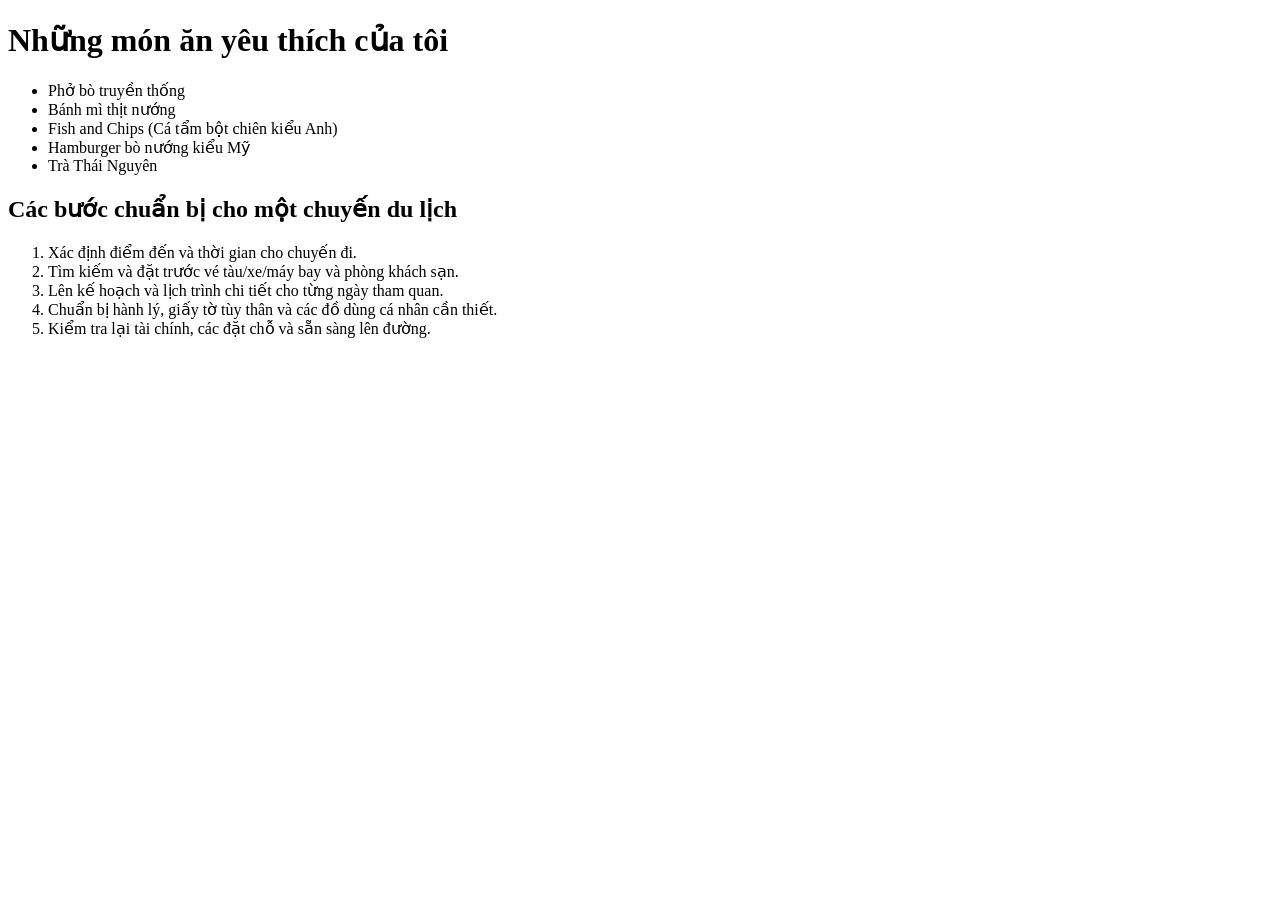
==== index.html @ a5d3700d "Add index.html - Bài tập tạo danh sách ul và ol" ====
<!DOCTYPE html>
<html lang="vi">

<head>
    <meta charset="UTF-8">
    <meta name="viewport" content="width=device-width, initial-scale=1.0">
    <title>Danh sách trong HTML</title>
</head>

<body>

    <h1>Những món ăn yêu thích của tôi</h1>
    <ul>
        <li>Phở bò truyền thống</li>
        <li>Bánh mì thịt nướng</li>
        <li>Fish and Chips (Cá tẩm bột chiên kiểu Anh)</li>
        <li>Hamburger bò nướng kiểu Mỹ</li>
        <li>Trà Thái Nguyên</li>
    </ul>

    <h2>Các bước chuẩn bị cho một chuyến du lịch</h2>
    <ol>
        <li>Xác định điểm đến và thời gian cho chuyến đi.</li>
        <li>Tìm kiếm và đặt trước vé tàu/xe/máy bay và phòng khách sạn.</li>
        <li>Lên kế hoạch và lịch trình chi tiết cho từng ngày tham quan.</li>
        <li>Chuẩn bị hành lý, giấy tờ tùy thân và các đồ dùng cá nhân cần thiết.</li>
        <li>Kiểm tra lại tài chính, các đặt chỗ và sẵn sàng lên đường.</li>
    </ol>

</body>

</html>
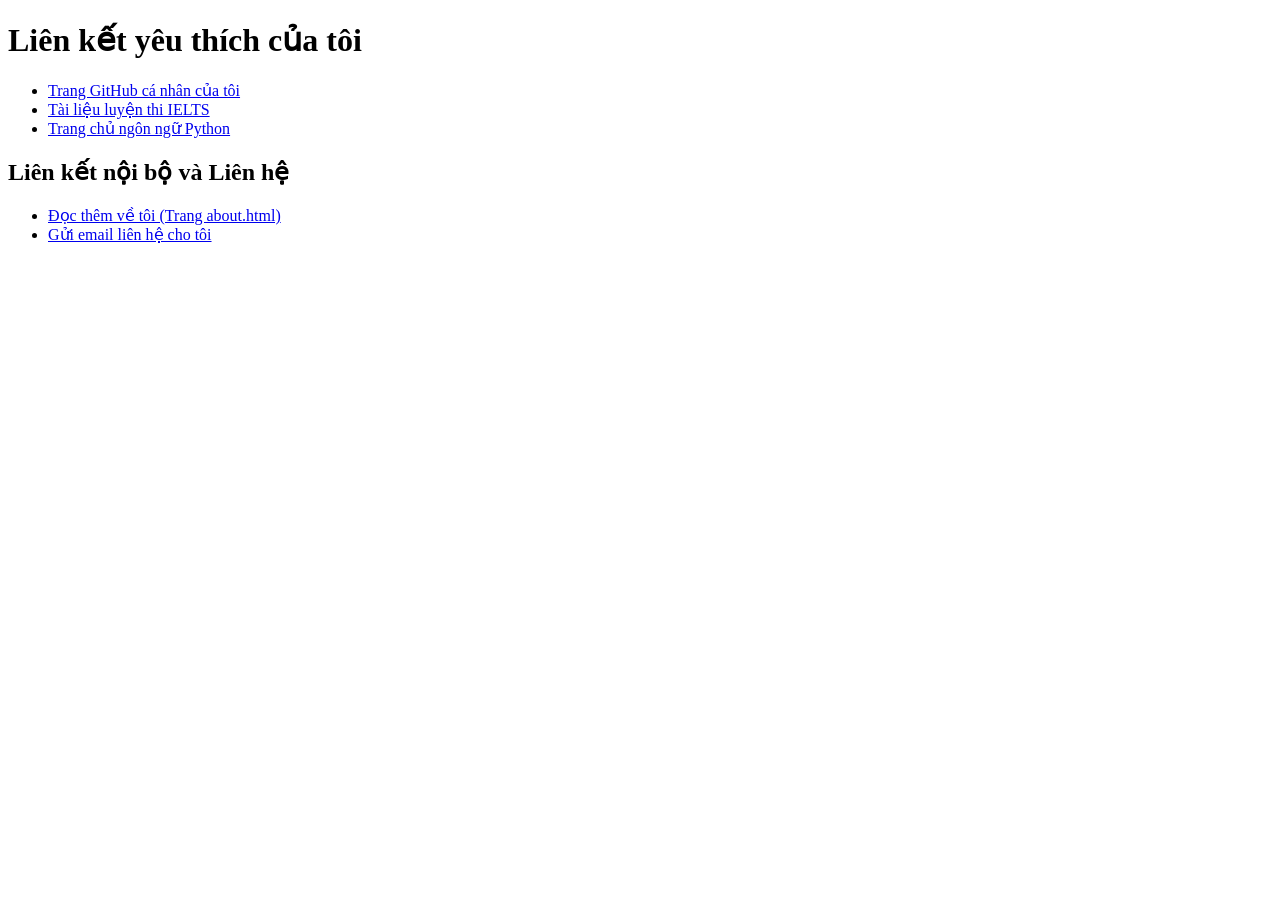
==== commit 384857ed: "Hoan thanh bai tap the lien ket HTML" ====
--- a/index.html
+++ b/index.html
@@ -4,28 +4,23 @@
 <head>
     <meta charset="UTF-8">
     <meta name="viewport" content="width=device-width, initial-scale=1.0">
-    <title>Danh sách trong HTML</title>
+    <title>Liên kết trong HTML</title>
 </head>
 
 <body>
 
-    <h1>Những món ăn yêu thích của tôi</h1>
+    <h1>Liên kết yêu thích của tôi</h1>
     <ul>
-        <li>Phở bò truyền thống</li>
-        <li>Bánh mì thịt nướng</li>
-        <li>Fish and Chips (Cá tẩm bột chiên kiểu Anh)</li>
-        <li>Hamburger bò nướng kiểu Mỹ</li>
-        <li>Trà Thái Nguyên</li>
+        <li><a href="https://github.com/Tungg26" target="_blank">Trang GitHub cá nhân của tôi</a></li>
+        <li><a href="https://www.ielts.org/" target="_blank">Tài liệu luyện thi IELTS</a></li>
+        <li><a href="https://www.python.org/" target="_blank">Trang chủ ngôn ngữ Python</a></li>
     </ul>
 
-    <h2>Các bước chuẩn bị cho một chuyến du lịch</h2>
-    <ol>
-        <li>Xác định điểm đến và thời gian cho chuyến đi.</li>
-        <li>Tìm kiếm và đặt trước vé tàu/xe/máy bay và phòng khách sạn.</li>
-        <li>Lên kế hoạch và lịch trình chi tiết cho từng ngày tham quan.</li>
-        <li>Chuẩn bị hành lý, giấy tờ tùy thân và các đồ dùng cá nhân cần thiết.</li>
-        <li>Kiểm tra lại tài chính, các đặt chỗ và sẵn sàng lên đường.</li>
-    </ol>
+    <h2>Liên kết nội bộ và Liên hệ</h2>
+    <ul>
+        <li><a href="about.html">Đọc thêm về tôi (Trang about.html)</a></li>
+        <li><a href="mailto:tung.cntt@example.com">Gửi email liên hệ cho tôi</a></li>
+    </ul>
 
 </body>
 
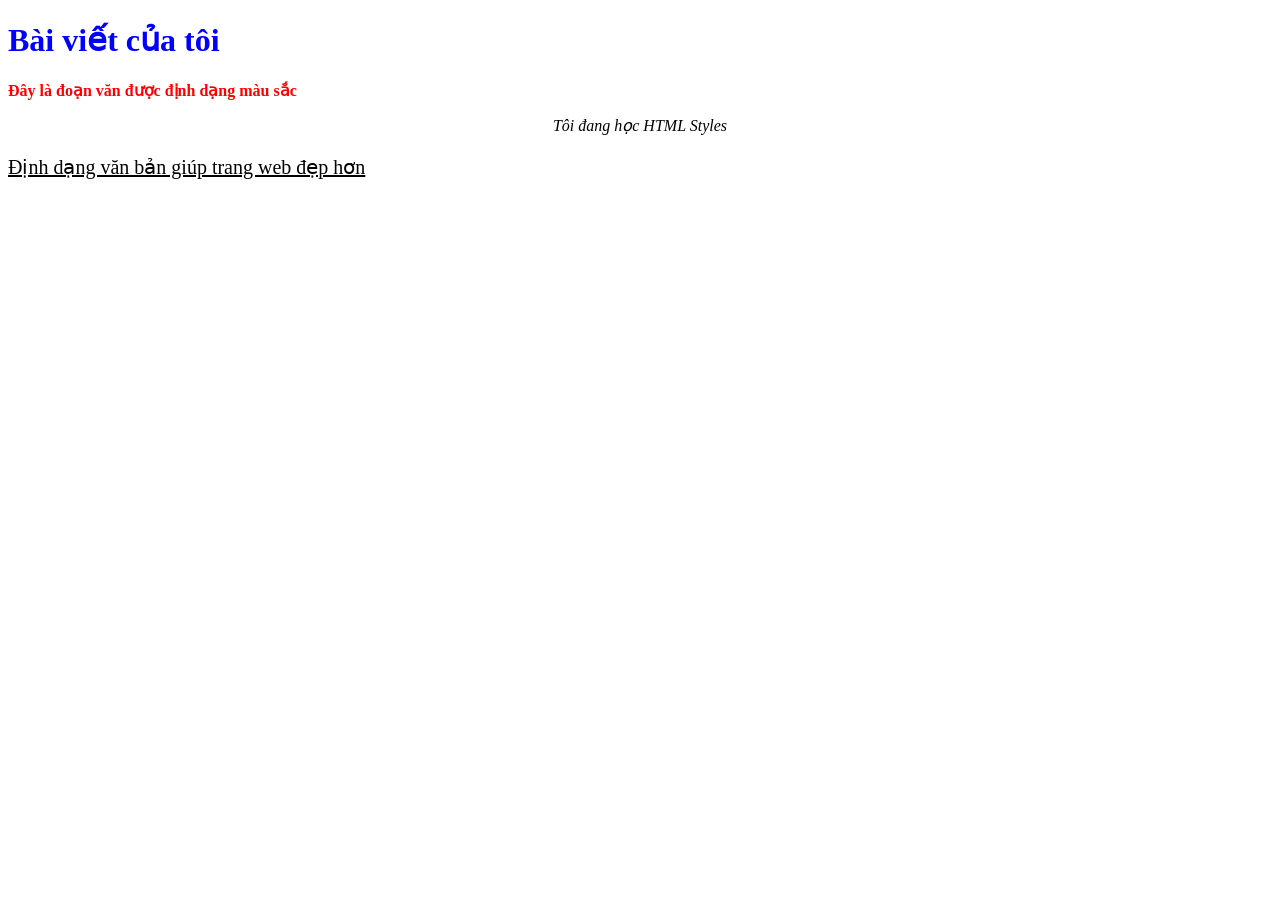
==== commit 7fd1e48f: "Hoan thanh bai tap dinh dang HTML Styles" ====
--- a/index.html
+++ b/index.html
@@ -4,23 +4,18 @@
 <head>
     <meta charset="UTF-8">
     <meta name="viewport" content="width=device-width, initial-scale=1.0">
-    <title>Liên kết trong HTML</title>
+    <title>Định dạng văn bản với HTML Styles</title>
 </head>
 
 <body>
 
-    <h1>Liên kết yêu thích của tôi</h1>
-    <ul>
-        <li><a href="https://github.com/Tungg26" target="_blank">Trang GitHub cá nhân của tôi</a></li>
-        <li><a href="https://www.ielts.org/" target="_blank">Tài liệu luyện thi IELTS</a></li>
-        <li><a href="https://www.python.org/" target="_blank">Trang chủ ngôn ngữ Python</a></li>
-    </ul>
+    <h1 style="color: blue;">Bài viết của tôi</h1>
 
-    <h2>Liên kết nội bộ và Liên hệ</h2>
-    <ul>
-        <li><a href="about.html">Đọc thêm về tôi (Trang about.html)</a></li>
-        <li><a href="mailto:tung.cntt@example.com">Gửi email liên hệ cho tôi</a></li>
-    </ul>
+    <p style="color: red; font-weight: bold;">Đây là đoạn văn được định dạng màu sắc</p>
+
+    <p style="text-align: center; font-style: italic;">Tôi đang học HTML Styles</p>
+
+    <p style="font-size: 20px; text-decoration: underline;">Định dạng văn bản giúp trang web đẹp hơn</p>
 
 </body>
 
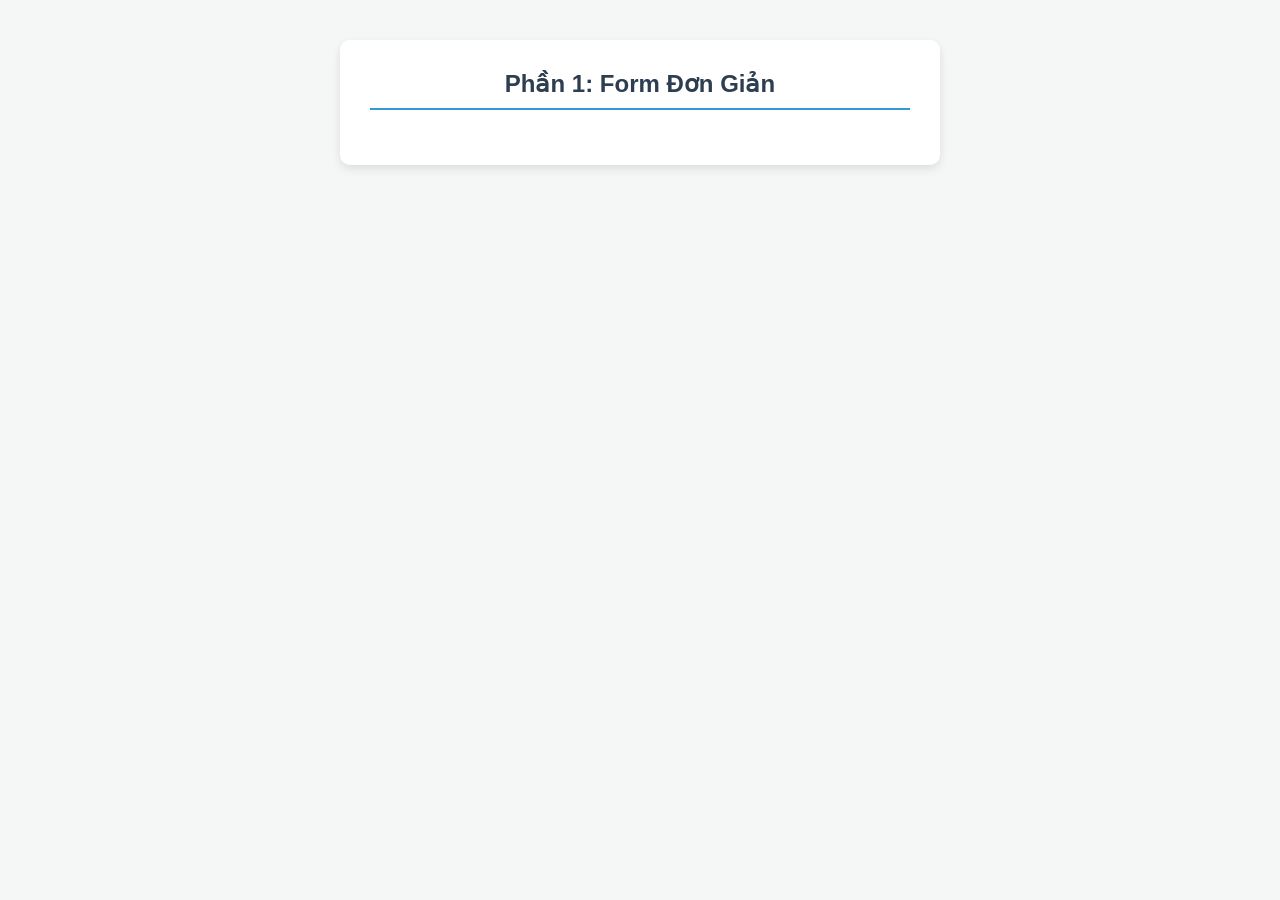
==== commit ec68a0a7: "Thêm form đơn giản và form đăng ký học viên HTML/CSS" ====
--- a/index.html
+++ b/index.html
@@ -4,19 +4,138 @@
 <head>
     <meta charset="UTF-8">
     <meta name="viewport" content="width=device-width, initial-scale=1.0">
-    <title>Định dạng văn bản với HTML Styles</title>
+    <title>Form Đăng Ký - Thực Hành</title>
+    <style>
+        * {
+            box-sizing: border-box;
+            margin: 0;
+            padding: 0;
+        }
+
+        body {
+            font-family: 'Segoe UI', Tahoma, Geneva, Verdana, sans-serif;
+            background-color: #f4f7f6;
+            color: #333;
+            padding: 40px 20px;
+            display: flex;
+            flex-direction: column;
+            align-items: center;
+            gap: 40px;
+        }
+
+        .form-container {
+            background-color: #ffffff;
+            width: 100%;
+            max-width: 600px;
+            padding: 30px;
+            border-radius: 10px;
+            box-shadow: 0 4px 10px rgba(0, 0, 0, 0.1);
+        }
+
+        h2 {
+            text-align: center;
+            color: #2c3e50;
+            margin-bottom: 25px;
+            padding-bottom: 10px;
+            border-bottom: 2px solid #3498db;
+        }
+
+        .form-group {
+            margin-bottom: 20px;
+        }
+
+        label {
+            display: block;
+            font-weight: 600;
+            margin-bottom: 8px;
+            color: #2c3e50;
+        }
+
+        input[type="text"],
+        input[type="email"],
+        input[type="date"],
+        select,
+        textarea {
+            width: 100%;
+            padding: 10px 12px;
+            border: 1px solid #ccc;
+            border-radius: 5px;
+            font-size: 15px;
+            font-family: inherit;
+            transition: border-color 0.3s ease;
+        }
+
+        input[type="text"]:focus,
+        input[type="email"]:focus,
+        input[type="date"]:focus,
+        select:focus,
+        textarea:focus {
+            border-color: #3498db;
+            outline: none;
+        }
+
+        textarea {
+            resize: vertical;
+        }
+
+        .radio-group,
+        .checkbox-group {
+            display: flex;
+            gap: 20px;
+            flex-wrap: wrap;
+        }
+
+        .radio-group label,
+        .checkbox-group label {
+            font-weight: normal;
+            display: flex;
+            align-items: center;
+            gap: 5px;
+            cursor: pointer;
+        }
+
+        .button-group {
+            display: flex;
+            justify-content: space-between;
+            margin-top: 30px;
+            gap: 15px;
+        }
+
+        button {
+            flex: 1;
+            padding: 12px;
+            font-size: 16px;
+            font-weight: bold;
+            border: none;
+            border-radius: 5px;
+            cursor: pointer;
+            transition: background-color 0.3s ease;
+        }
+
+        button[type="submit"] {
+            background-color: #3498db;
+            color: white;
+        }
+
+        button[type="submit"]:hover {
+            background-color: #2980b9;
+        }
+
+        button[type="reset"] {
+            background-color: #e74c3c;
+            color: white;
+        }
+
+        button[type="reset"]:hover {
+            background-color: #c0392b;
+        }
+    </style>
 </head>
 
 <body>
 
-    <h1 style="color: blue;">Bài viết của tôi</h1>
-
-    <p style="color: red; font-weight: bold;">Đây là đoạn văn được định dạng màu sắc</p>
-
-    <p style="text-align: center; font-style: italic;">Tôi đang học HTML Styles</p>
-
-    <p style="font-size: 20px; text-decoration: underline;">Định dạng văn bản giúp trang web đẹp hơn</p>
-
-</body>
-
-</html>+    <!-- Phần 1: Form Đơn Giản -->
+    <div class="form-container">
+        <h2>Phần 1: Form Đơn Giản</h2>
+        <form action="#" method="POST">
+            <div class="form-group">
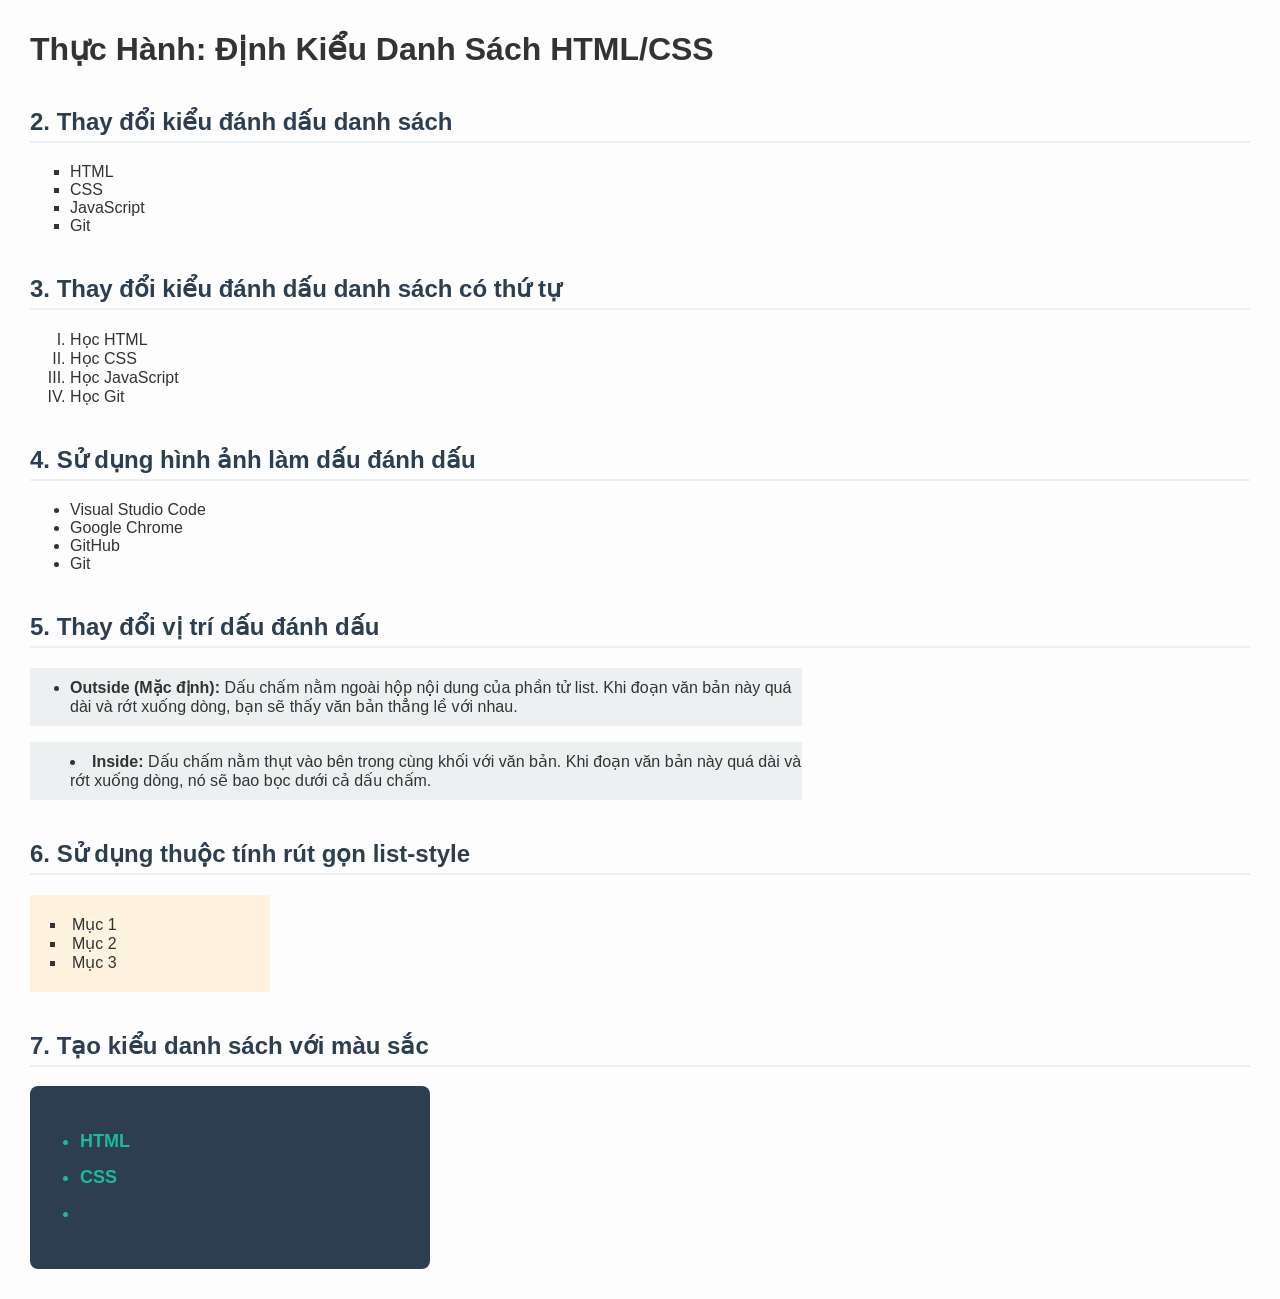
==== commit a1e9d3d4: "Hoàn thành bài thực hành danh sách HTML/CSS" ====
--- a/index.html
+++ b/index.html
@@ -4,138 +4,65 @@
 <head>
     <meta charset="UTF-8">
     <meta name="viewport" content="width=device-width, initial-scale=1.0">
-    <title>Form Đăng Ký - Thực Hành</title>
-    <style>
-        * {
-            box-sizing: border-box;
-            margin: 0;
-            padding: 0;
-        }
-
-        body {
-            font-family: 'Segoe UI', Tahoma, Geneva, Verdana, sans-serif;
-            background-color: #f4f7f6;
-            color: #333;
-            padding: 40px 20px;
-            display: flex;
-            flex-direction: column;
-            align-items: center;
-            gap: 40px;
-        }
-
-        .form-container {
-            background-color: #ffffff;
-            width: 100%;
-            max-width: 600px;
-            padding: 30px;
-            border-radius: 10px;
-            box-shadow: 0 4px 10px rgba(0, 0, 0, 0.1);
-        }
-
-        h2 {
-            text-align: center;
-            color: #2c3e50;
-            margin-bottom: 25px;
-            padding-bottom: 10px;
-            border-bottom: 2px solid #3498db;
-        }
-
-        .form-group {
-            margin-bottom: 20px;
-        }
-
-        label {
-            display: block;
-            font-weight: 600;
-            margin-bottom: 8px;
-            color: #2c3e50;
-        }
-
-        input[type="text"],
-        input[type="email"],
-        input[type="date"],
-        select,
-        textarea {
-            width: 100%;
-            padding: 10px 12px;
-            border: 1px solid #ccc;
-            border-radius: 5px;
-            font-size: 15px;
-            font-family: inherit;
-            transition: border-color 0.3s ease;
-        }
-
-        input[type="text"]:focus,
-        input[type="email"]:focus,
-        input[type="date"]:focus,
-        select:focus,
-        textarea:focus {
-            border-color: #3498db;
-            outline: none;
-        }
-
-        textarea {
-            resize: vertical;
-        }
-
-        .radio-group,
-        .checkbox-group {
-            display: flex;
-            gap: 20px;
-            flex-wrap: wrap;
-        }
-
-        .radio-group label,
-        .checkbox-group label {
-            font-weight: normal;
-            display: flex;
-            align-items: center;
-            gap: 5px;
-            cursor: pointer;
-        }
-
-        .button-group {
-            display: flex;
-            justify-content: space-between;
-            margin-top: 30px;
-            gap: 15px;
-        }
-
-        button {
-            flex: 1;
-            padding: 12px;
-            font-size: 16px;
-            font-weight: bold;
-            border: none;
-            border-radius: 5px;
-            cursor: pointer;
-            transition: background-color 0.3s ease;
-        }
-
-        button[type="submit"] {
-            background-color: #3498db;
-            color: white;
-        }
-
-        button[type="submit"]:hover {
-            background-color: #2980b9;
-        }
-
-        button[type="reset"] {
-            background-color: #e74c3c;
-            color: white;
-        }
-
-        button[type="reset"]:hover {
-            background-color: #c0392b;
-        }
-    </style>
+    <title>Thực Hành: Danh Sách Trong CSS</title>
+    <!-- Liên kết file CSS -->
+    <link rel="stylesheet" href="style.css">
 </head>
 
 <body>
+    <h1>Thực Hành: Định Kiểu Danh Sách HTML/CSS</h1>
 
-    <!-- Phần 1: Form Đơn Giản -->
-    <div class="form-container">
-        <h2>Phần 1: Form Đơn Giản</h2>
-        <form action="#" method="POST">
-            <div class="form-group">+    <!-- Phần 2 -->
+    <h2>2. Thay đổi kiểu đánh dấu danh sách</h2>
+    <ul class="list-square">
+        <li>HTML</li>
+        <li>CSS</li>
+        <li>JavaScript</li>
+        <li>Git</li>
+    </ul>
+
+    <!-- Phần 3 -->
+    <h2>3. Thay đổi kiểu đánh dấu danh sách có thứ tự</h2>
+    <ol class="list-roman">
+        <li>Học HTML</li>
+        <li>Học CSS</li>
+        <li>Học JavaScript</li>
+        <li>Học Git</li>
+    </ol>
+
+    <!-- Phần 4 -->
+    <h2>4. Sử dụng hình ảnh làm dấu đánh dấu</h2>
+    <ul class="list-image">
+        <li>Visual Studio Code</li>
+        <li>Google Chrome</li>
+        <li>GitHub</li>
+        <li>Git</li>
+    </ul>
+
+    <!-- Phần 5 -->
+    <h2>5. Thay đổi vị trí dấu đánh dấu</h2>
+    <div class="position-demo">
+        <ul class="list-outside">
+            <li><strong>Outside (Mặc định):</strong> Dấu chấm nằm ngoài hộp nội dung của phần tử list. Khi đoạn văn bản
+                này quá dài và rớt xuống dòng, bạn sẽ thấy văn bản thẳng lề với nhau.</li>
+        </ul>
+        <ul class="list-inside">
+            <li><strong>Inside:</strong> Dấu chấm nằm thụt vào bên trong cùng khối với văn bản. Khi đoạn văn bản này quá
+                dài và rớt xuống dòng, nó sẽ bao bọc dưới cả dấu chấm.</li>
+        </ul>
+    </div>
+
+    <!-- Phần 6 -->
+    <h2>6. Sử dụng thuộc tính rút gọn list-style</h2>
+    <ul class="list-shorthand">
+        <li>Mục 1</li>
+        <li>Mục 2</li>
+        <li>Mục 3</li>
+    </ul>
+
+    <!-- Phần 7 -->
+    <h2>7. Tạo kiểu danh sách với màu sắc</h2>
+    <ul class="list-colored">
+        <li>HTML</li>
+        <li>CSS</li>
+        <li>
--- a/style.css
+++ b/style.css
@@ -0,0 +1,105 @@
+/* Thiết lập cơ bản cho trang web */
+body {
+    font-family: 'Segoe UI', Tahoma, Geneva, Verdana, sans-serif;
+    margin: 30px;
+    background-color: #fdfdfd;
+    color: #333;
+}
+
+h2 {
+    color: #2c3e50;
+    border-bottom: 2px solid #ecf0f1;
+    padding-bottom: 5px;
+    margin-top: 40px;
+}
+
+/* Phần 2: Đổi kiểu đánh dấu thành hình vuông */
+.list-square {
+    list-style-type: square;
+}
+
+/* Phần 3: Đổi kiểu số thành số La Mã viết hoa */
+.list-roman {
+    list-style-type: upper-roman;
+}
+
+/* Phần 4: Dùng ảnh làm dấu đánh dấu (Sử dụng URL ảnh icon có sẵn để test) */
+.list-image {
+    list-style-image: url('https://img.icons8.com/ios-filled/16/40C057/checkmark.png');
+}
+
+/* Phần 5: Thay đổi vị trí đánh dấu */
+.position-demo ul {
+    background-color: #ecf0f1;
+    /* Thêm màu nền để dễ nhận biết ranh giới box */
+    padding-top: 10px;
+    padding-bottom: 10px;
+    width: 60%;
+}
+
+.list-outside {
+    list-style-position: outside;
+}
+
+.list-inside {
+    list-style-position: inside;
+}
+
+/* Phần 6: Thuộc tính rút gọn list-style */
+/* Thứ tự: [type] [position] [image] */
+.list-shorthand {
+    list-style: square inside url('https://img.icons8.com/tiny-color/16/star.png');
+    background-color: #fff3e0;
+    padding: 20px;
+    width: 200px;
+}
+
+/* Phần 7: Kiểu danh sách với màu sắc, padding, margin */
+.list-colored {
+    background-color: #2c3e50;
+    padding: 30px 50px;
+    /* Khoảng cách bên trong danh sách */
+    border-radius: 8px;
+    max-width: 300px;
+}
+
+.list-colored li {
+    color: #1abc9c;
+    margin: 15px 0;
+    /* Khoảng cách giữa các mục */
+    font-size: 18px;
+    font-weight: bold;
+}
+
+/* Phần 8: Bài tập tổng hợp */
+.list-roadmap {
+    /* Thuộc tính rút gọn */
+    list-style: decimal inside;
+
+    background-color: #e8f4f8;
+    /* Màu nền danh sách */
+    padding: 20px;
+    margin: 20px 0;
+    border-left: 6px solid #3498db;
+    border-radius: 5px;
+    max-width: 400px;
+}
+
+.list-roadmap li {
+    color: #2980b9;
+    /* Màu chữ */
+    background-color: white;
+    margin-bottom: 10px;
+    /* Khoảng cách giữa các phần tử */
+    padding: 10px 15px;
+    /* Khoảng cách bên trong từng thẻ li */
+    border-radius: 4px;
+    box-shadow: 0 2px 4px rgba(0, 0, 0, 0.05);
+    font-weight: 600;
+}
+
+/* Hiệu ứng rê chuột mở rộng cho sinh động */
+.list-roadmap li:hover {
+    color: #e74c3c;
+    cursor: pointer;
+}
